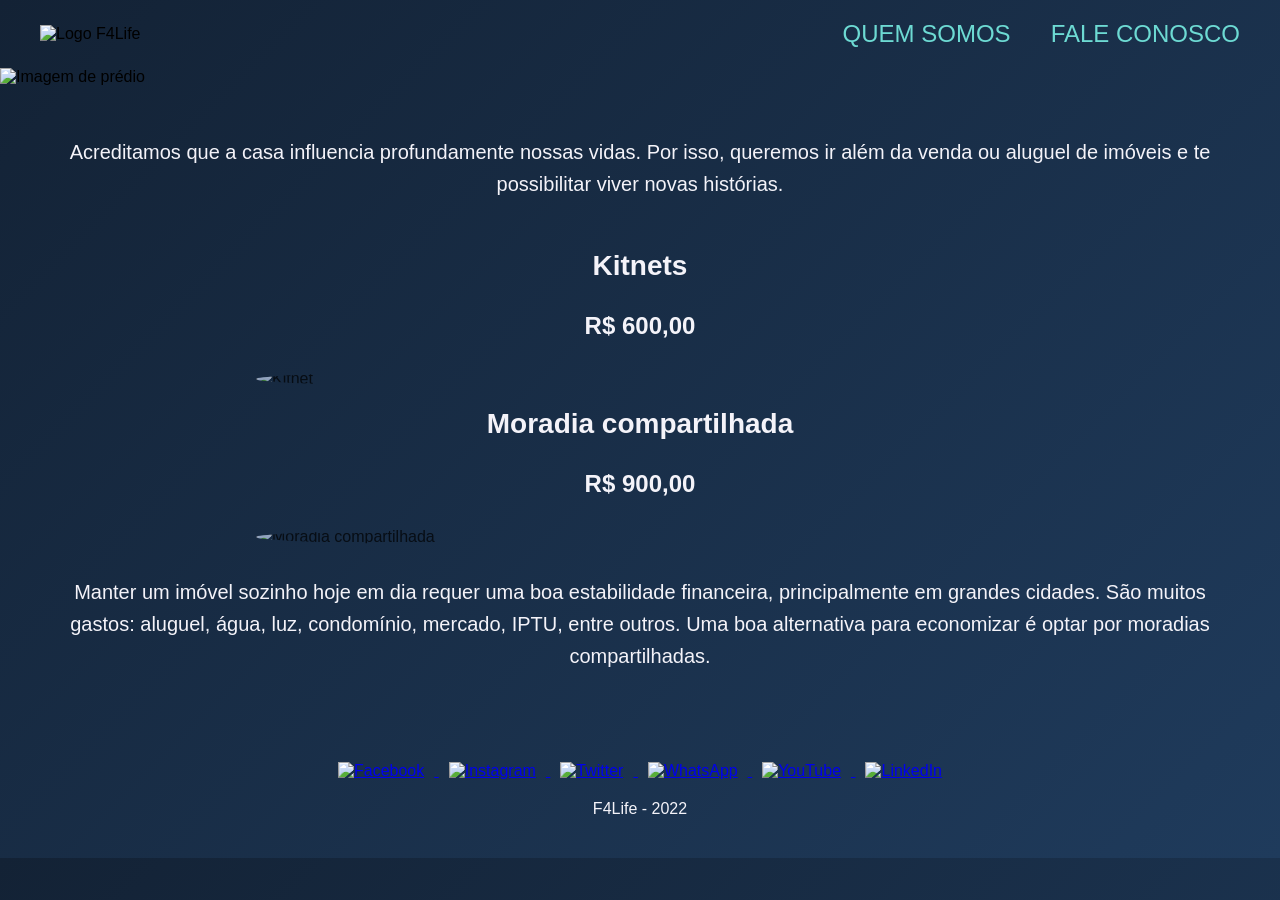
==== index.html @ 7a1ed8a3 "Atualizando layout e css" ====
<!DOCTYPE html>
<html lang="pt-br">
  <head>
    <meta charset="utf-8" />
    <title>F4Life</title>
    <meta name="viewport" content="width=device-width, initial-scale=1.0" />

    <!-- CSS -->
    <link rel="stylesheet" href="reset.css" />
    <link rel="stylesheet" href="style.css" />
    
  </head>

  <body>
    <!-- =========================
         HEADER
    ========================= -->
    <header class="topo">
      <img id="logo" src="assets/f4life.png" alt="Logo F4Life" />

      <nav>
        <ul>
          <li><a href="quem-somos.html">Quem Somos</a></li>
          <li><a href="fale-conosco.html">Fale Conosco</a></li>
        </ul>
      </nav>
    </header>

    <!-- =========================
         CONTEÚDO PRINCIPAL
    ========================= -->
    <main>
      <!-- Imagem principal -->
      <img id="casa1" src="imagens/casa1.jpeg" alt="Imagem de prédio" />

      <!-- Texto principal -->
      <p class="texto principal">
        Acreditamos que a casa influencia profundamente nossas vidas.
        Por isso, queremos ir além da venda ou aluguel de imóveis e te possibilitar
        viver novas histórias.
      </p>

      <!-- Seção 1 -->
      <h1>Kitnets</h1>
      <h2>R$ 600,00</h2>
      <img class="casa23" src="imagens/casa2.jpeg" alt="Kitnet" />

      <!-- Seção 2 -->
      <h1>Moradia compartilhada</h1>
      <h2>R$ 900,00</h2>
      <img class="casa23" src="imagens/casa3.jpeg" alt="Moradia compartilhada" />

      <!-- Texto final -->
      <p class="texto">
        Manter um imóvel sozinho hoje em dia requer uma boa estabilidade
        financeira, principalmente em grandes cidades. São muitos gastos:
        aluguel, água, luz, condomínio, mercado, IPTU, entre outros.
        Uma boa alternativa para economizar é optar por moradias compartilhadas.
      </p>
    </main>

    <!-- =========================
         FOOTER
    ========================= -->
    <footer>
      <section class="redes">
        <a href="https://es-la.facebook.com/">
          <img class="icon" src="imagens/facebook.png" alt="Facebook" />
        </a>

        <a href="https://www.instagram.com/">
          <img class="icon" src="imagens/instagram.png" alt="Instagram" />
        </a>

        <a href="https://twitter.com/">
          <img class="icon" src="imagens/gorjeo.png" alt="Twitter" />
        </a>

        <a href="https://web.whatsapp.com/">
          <img class="icon" src="imagens/whatsapp.png" alt="WhatsApp" />
        </a>

        <a href="https://www.youtube.com/">
          <img class="icon" src="imagens/youtube.png" alt="YouTube" />
        </a>

        <a href="https://www.linkedin.com/">
          <img class="icon" src="imagens/linkedin.png" alt="LinkedIn" />
        </a>
      </section>

      <p>F4Life - 2022</p>
    </footer>
  </body>
</html>
---- style.css ----
/* =========================
   RESET BÁSICO
========================= */

* {
  box-sizing: border-box;
  margin: 0;
  padding: 0;
}


/* =========================
   BODY
========================= */

body {
  background: linear-gradient(135deg, #132235, #1f3b5c);
  font-family: Arial, Helvetica, sans-serif;
}

/* =========================
   HEADER / TOPO
========================= */

.topo {
  display: flex;
  justify-content: space-between; /* logo na esquerda e menu na direita */
  align-items: center; /* alinha verticalmente */
  padding: 20px 40px;
}



/* Logo */
#logo {
  width: 350px;
  height: auto;
  display: block;
}

/* Menu */
nav ul {
  display: flex;
  gap: 40px;
  list-style: none;
}

nav a {
  text-transform: uppercase;
  color: #6ddad3;
  font-size: 24px;
  text-decoration: none;
  transition: color 0.3s ease;
}

nav a:hover {
  color: #f4f3f9;
}




/* =========================
   IMAGEM PRINCIPAL
========================= */

#casa1 {
  width: 100%;
  height: auto;
  display: block;
  margin-bottom: 20px;
  transition: transform 0.3s ease;
}

#casa1:hover {
  transform: scale(1.03);
}

h2 {
  font-size: 1.5rem;
  color: #f4f3f9;
  padding: 10px;
  text-align: center;
}

/* =========================
   TÍTULOS
========================= */

h1,
h2 {
  text-align: center;
  color: #f4f3f9;
  margin-top: 20px;
}

h1 {
  font-size: 28px;
}

h2 {
  font-size: 24px;
  margin-bottom: 20px;
}
/* =========================
   TEXTOS
========================= */

.texto {
  text-align: center;
  font-size: 20px;
  color: #f4f3f9;
  padding: 30px 40px;
  line-height: 1.6;
}



/* =========================
   IMAGENS SECUNDÁRIAS
========================= */

.casa23 {
  width: 60%;
  display: block;
  margin: 0 auto;
  opacity: 0.7;
  border-radius: 50%;
  transition: all 0.5s ease;
}

.casa23:hover {
  width: 70%;
  opacity: 1;
}


/* =========================
   FOOTER
========================= */

footer {
  text-align: center;
  background: url("imagens/bg.jpg");
  padding: 20px 0;
  margin-top: 40px;
}

footer p {
  color: #f4f3f9;
  padding: 20px;
}

/* Ícones das redes */
.icon {
  width: 50px;
  height: 50px;
  margin: 0 10px;
}


/* =========================
   RESPONSIVIDADE
========================= */

@media (max-width: 768px) {

  /* HEADER */
  .topo {
    flex-direction: column;
    text-align: center;
    gap: 20px;
  }

  #logo {
    width: 200px;
  }

  nav ul {
    flex-direction: column;
    gap: 15px;
  }

  nav a {
    font-size: 20px;
  }

  /* TEXTO */
  .texto {
    font-size: 18px;
    padding: 20px;
  }

  /* IMAGENS */
  .casa23 {
    width: 80%;
  }

  .casa23:hover {
    width: 85%;
  }

  /* TÍTULOS */
  h1, h2 {
    font-size: 20px;
  }
}
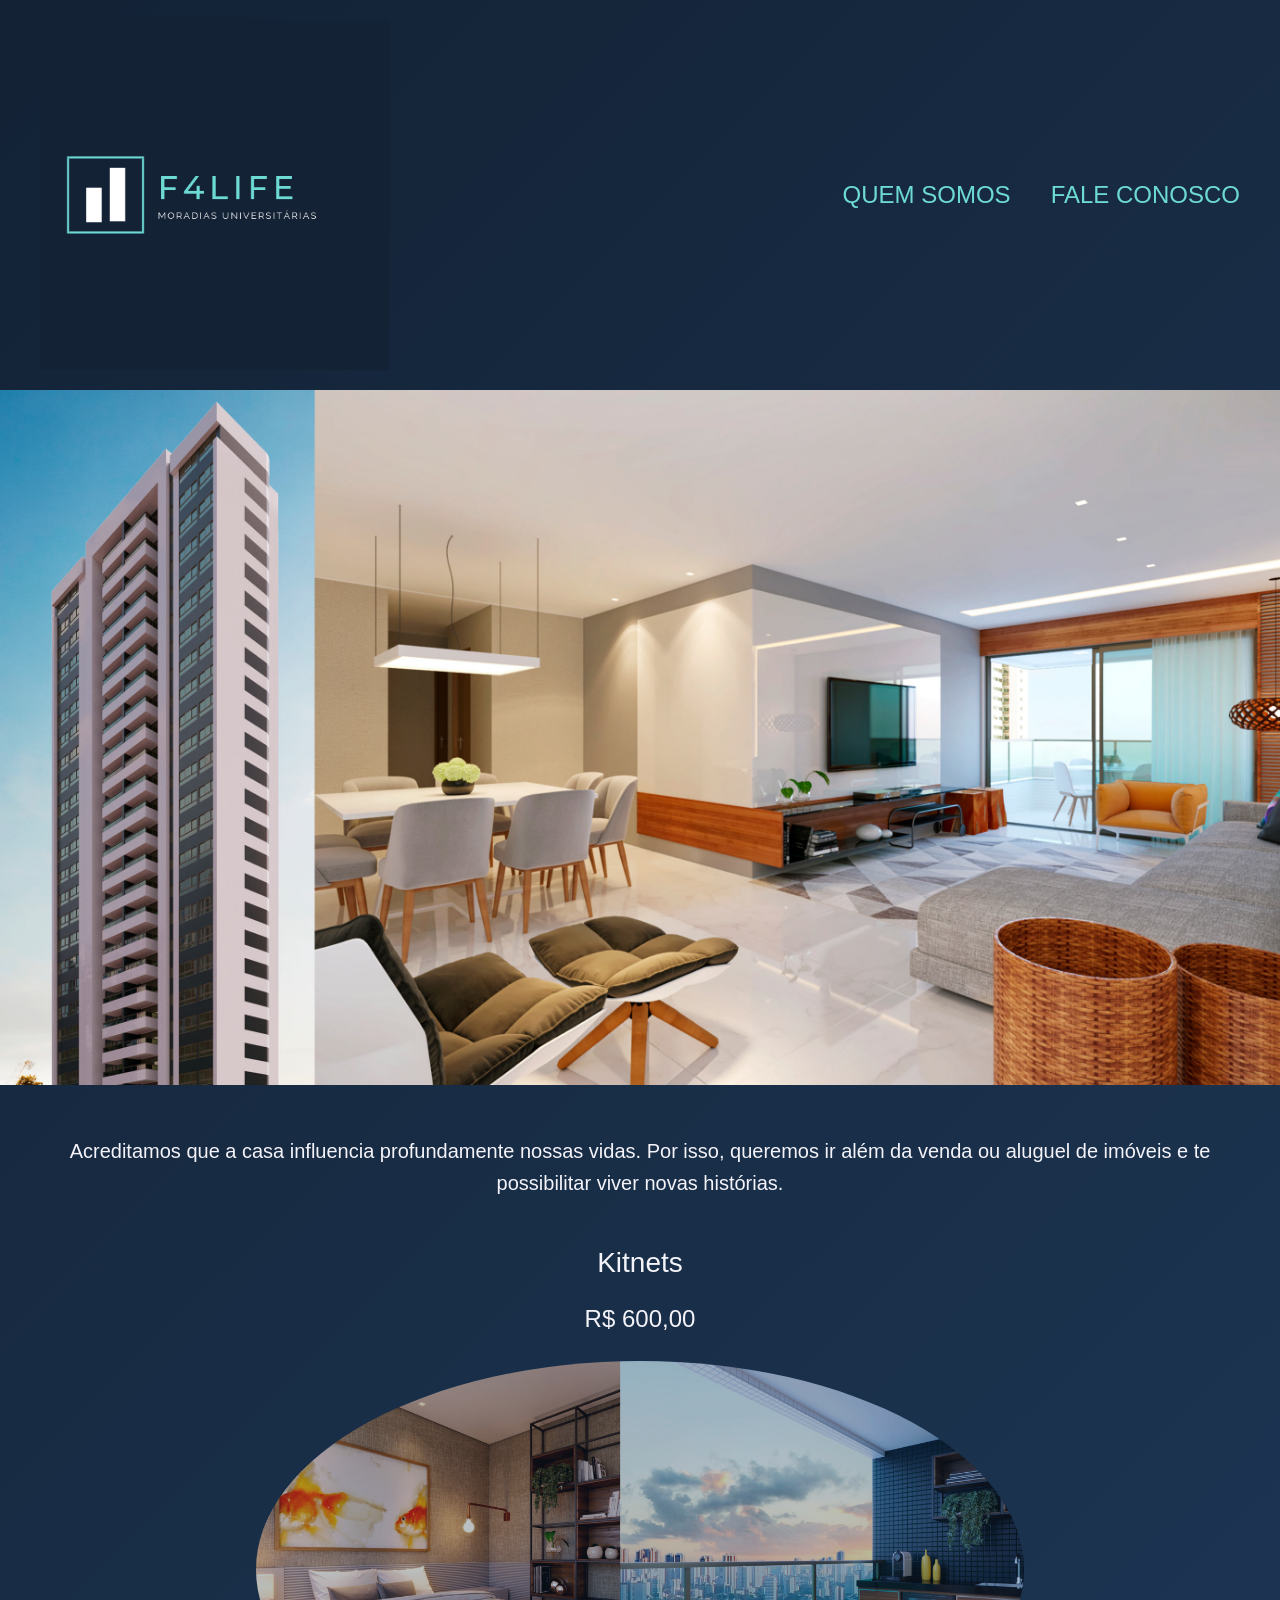
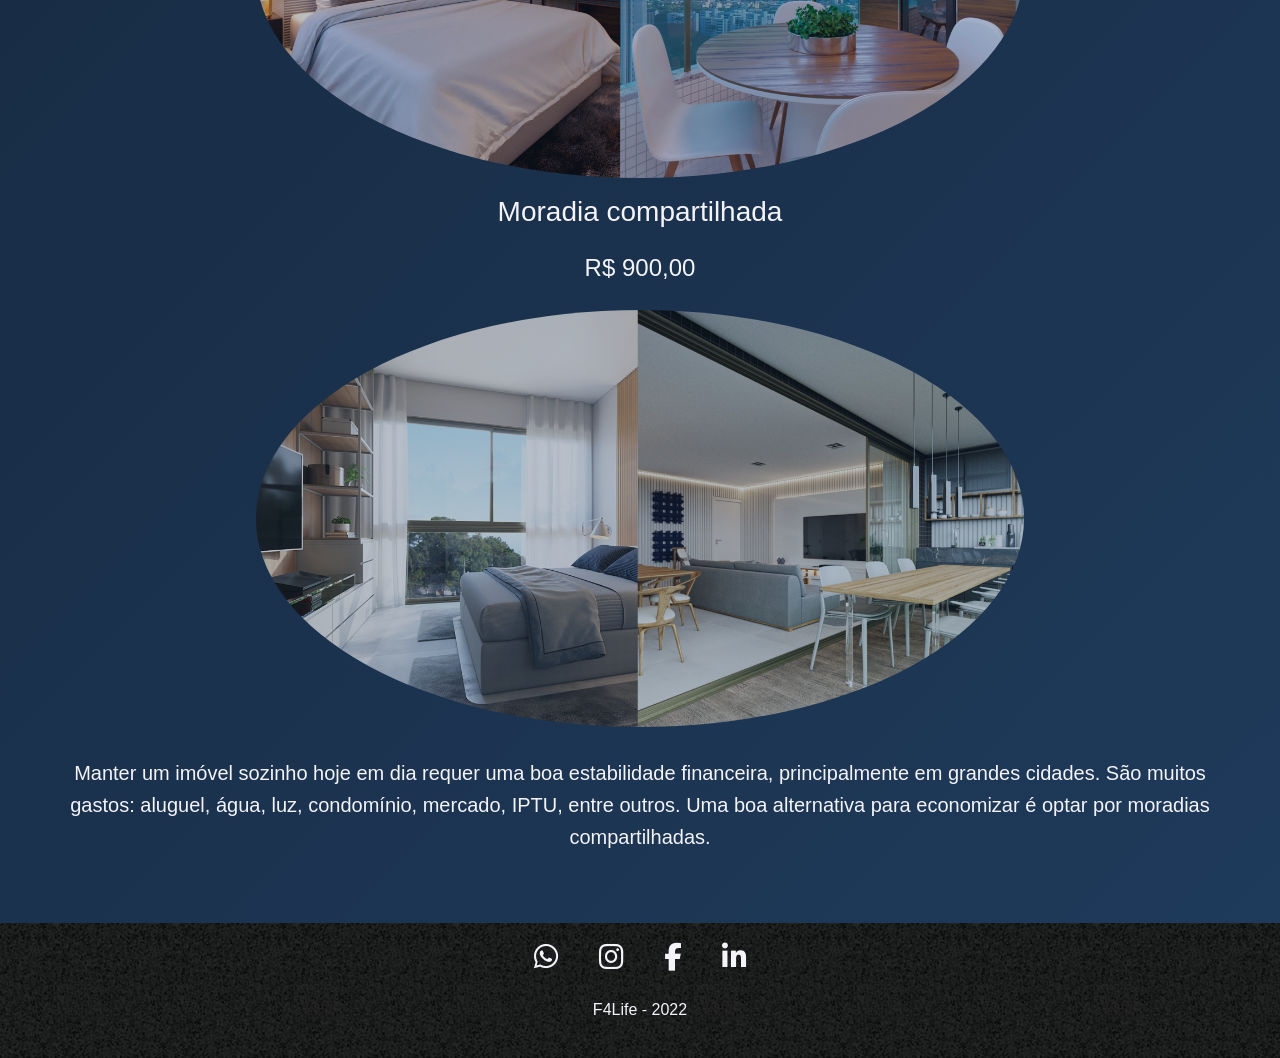
==== commit 3ef5eb17: "fix: move html files to root for GitHub Pages" ====
--- a/index.html
+++ b/index.html
@@ -1,95 +1,91 @@
 <!DOCTYPE html>
 <html lang="pt-br">
-  <head>
-    <meta charset="utf-8" />
-    <title>F4Life</title>
-    <meta name="viewport" content="width=device-width, initial-scale=1.0" />
 
-    <!-- CSS -->
-    <link rel="stylesheet" href="reset.css" />
-    <link rel="stylesheet" href="style.css" />
-    
-  </head>
+<head>
+  <meta charset="utf-8" />
+  <title>F4Life</title>
+  <meta name="viewport" content="width=device-width, initial-scale=1.0" />
+  <link rel="stylesheet" href="https://cdnjs.cloudflare.com/ajax/libs/font-awesome/6.5.2/css/all.min.css">
 
-  <body>
-    <!-- =========================
+  <!-- CSS -->
+  <link rel="stylesheet" href="/CSS/reset.css" />
+  <link rel="stylesheet" href="/CSS/style.css" />
+
+</head>
+
+<body>
+  <!-- =========================
          HEADER
     ========================= -->
-    <header class="topo">
-      <img id="logo" src="assets/f4life.png" alt="Logo F4Life" />
+  <header class="topo">
+    <img id="logo" src="/assets/f4life.png" alt="Logo F4Life" />
 
-      <nav>
-        <ul>
-          <li><a href="quem-somos.html">Quem Somos</a></li>
-          <li><a href="fale-conosco.html">Fale Conosco</a></li>
-        </ul>
-      </nav>
-    </header>
+    <nav>
+      <ul>
+        <li><a href="quem-somos.html">Quem Somos</a></li>
+        <li><a href="fale-conosco.html">Fale Conosco</a></li>
+      </ul>
+    </nav>
+  </header>
 
-    <!-- =========================
+  <!-- =========================
          CONTEÚDO PRINCIPAL
     ========================= -->
-    <main>
-      <!-- Imagem principal -->
-      <img id="casa1" src="imagens/casa1.jpeg" alt="Imagem de prédio" />
+  <main>
+    <!-- Imagem principal -->
+    <img id="casa1" src="/assets/imagens/casa1.jpeg" alt="Imagem de prédio" />
 
-      <!-- Texto principal -->
-      <p class="texto principal">
-        Acreditamos que a casa influencia profundamente nossas vidas.
-        Por isso, queremos ir além da venda ou aluguel de imóveis e te possibilitar
-        viver novas histórias.
-      </p>
+    <!-- Texto principal -->
+    <p class="texto principal">
+      Acreditamos que a casa influencia profundamente nossas vidas.
+      Por isso, queremos ir além da venda ou aluguel de imóveis e te possibilitar
+      viver novas histórias.
+    </p>
 
-      <!-- Seção 1 -->
-      <h1>Kitnets</h1>
-      <h2>R$ 600,00</h2>
-      <img class="casa23" src="imagens/casa2.jpeg" alt="Kitnet" />
+    <!-- Seção 1 -->
+    <h1>Kitnets</h1>
+    <h2>R$ 600,00</h2>
+    <img class="casa23" src="/assets/imagens/casa2.jpeg" alt="Kitnet" />
 
-      <!-- Seção 2 -->
-      <h1>Moradia compartilhada</h1>
-      <h2>R$ 900,00</h2>
-      <img class="casa23" src="imagens/casa3.jpeg" alt="Moradia compartilhada" />
+    <!-- Seção 2 -->
+    <h1>Moradia compartilhada</h1>
+    <h2>R$ 900,00</h2>
+    <img class="casa23" src="/assets/imagens/casa3.jpeg" alt="Moradia compartilhada" />
 
-      <!-- Texto final -->
-      <p class="texto">
-        Manter um imóvel sozinho hoje em dia requer uma boa estabilidade
-        financeira, principalmente em grandes cidades. São muitos gastos:
-        aluguel, água, luz, condomínio, mercado, IPTU, entre outros.
-        Uma boa alternativa para economizar é optar por moradias compartilhadas.
-      </p>
-    </main>
+    <!-- Texto final -->
+    <p class="texto">
+      Manter um imóvel sozinho hoje em dia requer uma boa estabilidade
+      financeira, principalmente em grandes cidades. São muitos gastos:
+      aluguel, água, luz, condomínio, mercado, IPTU, entre outros.
+      Uma boa alternativa para economizar é optar por moradias compartilhadas.
+    </p>
+  </main>
 
-    <!-- =========================
+  <!-- =========================
          FOOTER
     ========================= -->
-    <footer>
-      <section class="redes">
-        <a href="https://es-la.facebook.com/">
-          <img class="icon" src="imagens/facebook.png" alt="Facebook" />
-        </a>
+  <footer>
+    <section class="redes-sociais">
 
-        <a href="https://www.instagram.com/">
-          <img class="icon" src="imagens/instagram.png" alt="Instagram" />
-        </a>
+      <a href="https://web.whatsapp.com/" target="_blank">
+        <i class="fa-brands fa-whatsapp"></i>
+      </a>
 
-        <a href="https://twitter.com/">
-          <img class="icon" src="imagens/gorjeo.png" alt="Twitter" />
-        </a>
+      <a href="https://www.instagram.com/?hl=es" target="_blank">
+        <i class="fa-brands fa-instagram"></i>
+      </a>
 
-        <a href="https://web.whatsapp.com/">
-          <img class="icon" src="imagens/whatsapp.png" alt="WhatsApp" />
-        </a>
+      <a href="https://www.facebook.com/?locale=es_LA" target="_blank">
+        <i class="fa-brands fa-facebook-f"></i>
+      </a>
 
-        <a href="https://www.youtube.com/">
-          <img class="icon" src="imagens/youtube.png" alt="YouTube" />
-        </a>
+      <a href="https://www.linkedin.com/" target="_blank">
+        <i class="fa-brands fa-linkedin-in"></i>
+      </a>
+    </section>
 
-        <a href="https://www.linkedin.com/">
-          <img class="icon" src="imagens/linkedin.png" alt="LinkedIn" />
-        </a>
-      </section>
+    <p>F4Life - 2022</p>
+  </footer>
+</body>
 
-      <p>F4Life - 2022</p>
-    </footer>
-  </body>
 </html>
--- a/CSS/style.css
+++ b/CSS/style.css
@@ -0,0 +1,220 @@
+/* =========================
+   RESET BÁSICO
+========================= */
+
+* {
+  box-sizing: border-box;
+  margin: 0;
+  padding: 0;
+}
+
+
+/* =========================
+   BODY
+========================= */
+
+body {
+  background: linear-gradient(135deg, #132235, #1f3b5c);
+  font-family: Arial, Helvetica, sans-serif;
+}
+
+/* =========================
+   HEADER / TOPO
+========================= */
+
+.topo {
+  display: flex;
+  justify-content: space-between; /* logo na esquerda e menu na direita */
+  align-items: center; /* alinha verticalmente */
+  padding: 20px 40px;
+}
+
+
+
+/* Logo */
+#logo {
+  width: 350px;
+  height: auto;
+  display: block;
+}
+
+/* Menu */
+nav ul {
+  display: flex;
+  gap: 40px;
+  list-style: none;
+}
+
+nav a {
+  text-transform: uppercase;
+  color: #6ddad3;
+  font-size: 24px;
+  text-decoration: none;
+  transition: color 0.3s ease;
+}
+
+nav a:hover {
+  color: #f4f3f9;
+}
+
+
+
+
+/* =========================
+   IMAGEM PRINCIPAL
+========================= */
+
+#casa1 {
+  width: 100%;
+  height: auto;
+  display: block;
+  margin-bottom: 20px;
+  transition: transform 0.3s ease;
+}
+
+#casa1:hover {
+  transform: scale(1.03);
+}
+
+h2 {
+  font-size: 1.5rem;
+  color: #f4f3f9;
+  padding: 10px;
+  text-align: center;
+}
+
+/* =========================
+   TÍTULOS
+========================= */
+
+h1,
+h2 {
+  text-align: center;
+  color: #f4f3f9;
+  margin-top: 20px;
+}
+
+h1 {
+  font-size: 28px;
+}
+
+h2 {
+  font-size: 24px;
+  margin-bottom: 20px;
+}
+/* =========================
+   TEXTOS
+========================= */
+
+.texto {
+  text-align: center;
+  font-size: 20px;
+  color: #f4f3f9;
+  padding: 30px 40px;
+  line-height: 1.6;
+}
+
+
+
+/* =========================
+   IMAGENS SECUNDÁRIAS
+========================= */
+
+.casa23 {
+  width: 60%;
+  display: block;
+  margin: 0 auto;
+  opacity: 0.7;
+  border-radius: 50%;
+  transition: all 0.5s ease;
+}
+
+.casa23:hover {
+  width: 70%;
+  opacity: 1;
+}
+
+
+/* =========================
+   FOOTER
+========================= */
+
+footer {
+  text-align: center;
+  background: url("/assets/imagens/bg.jpg");
+  padding: 20px 0;
+  margin-top: 40px;
+}
+
+footer p{
+
+  color: #f4f3f9;
+  padding: 20px;
+  margin-top: 10px;
+}
+
+/* Ícones das redes */
+.redes-sociais {
+  display: flex;
+  justify-content: center;
+  gap: 40px;
+}
+
+.redes-sociais a {
+  font-size: 28px;
+  color: #f4f3f9;
+  text-decoration: none;
+  transition: 0.3s;
+}
+
+.redes-sociais a:hover {
+  color: #c9a66b;
+}
+
+
+/* =========================
+   RESPONSIVIDADE
+========================= */
+
+@media (max-width: 768px) {
+
+  /* HEADER */
+  .topo {
+    flex-direction: column;
+    text-align: center;
+    gap: 20px;
+  }
+
+  #logo {
+    width: 200px;
+  }
+
+  nav ul {
+    flex-direction: column;
+    gap: 15px;
+  }
+
+  nav a {
+    font-size: 20px;
+  }
+
+  /* TEXTO */
+  .texto {
+    font-size: 18px;
+    padding: 20px;
+  }
+
+  /* IMAGENS */
+  .casa23 {
+    width: 80%;
+  }
+
+  .casa23:hover {
+    width: 85%;
+  }
+
+  /* TÍTULOS */
+  h1, h2 {
+    font-size: 20px;
+  }
+}
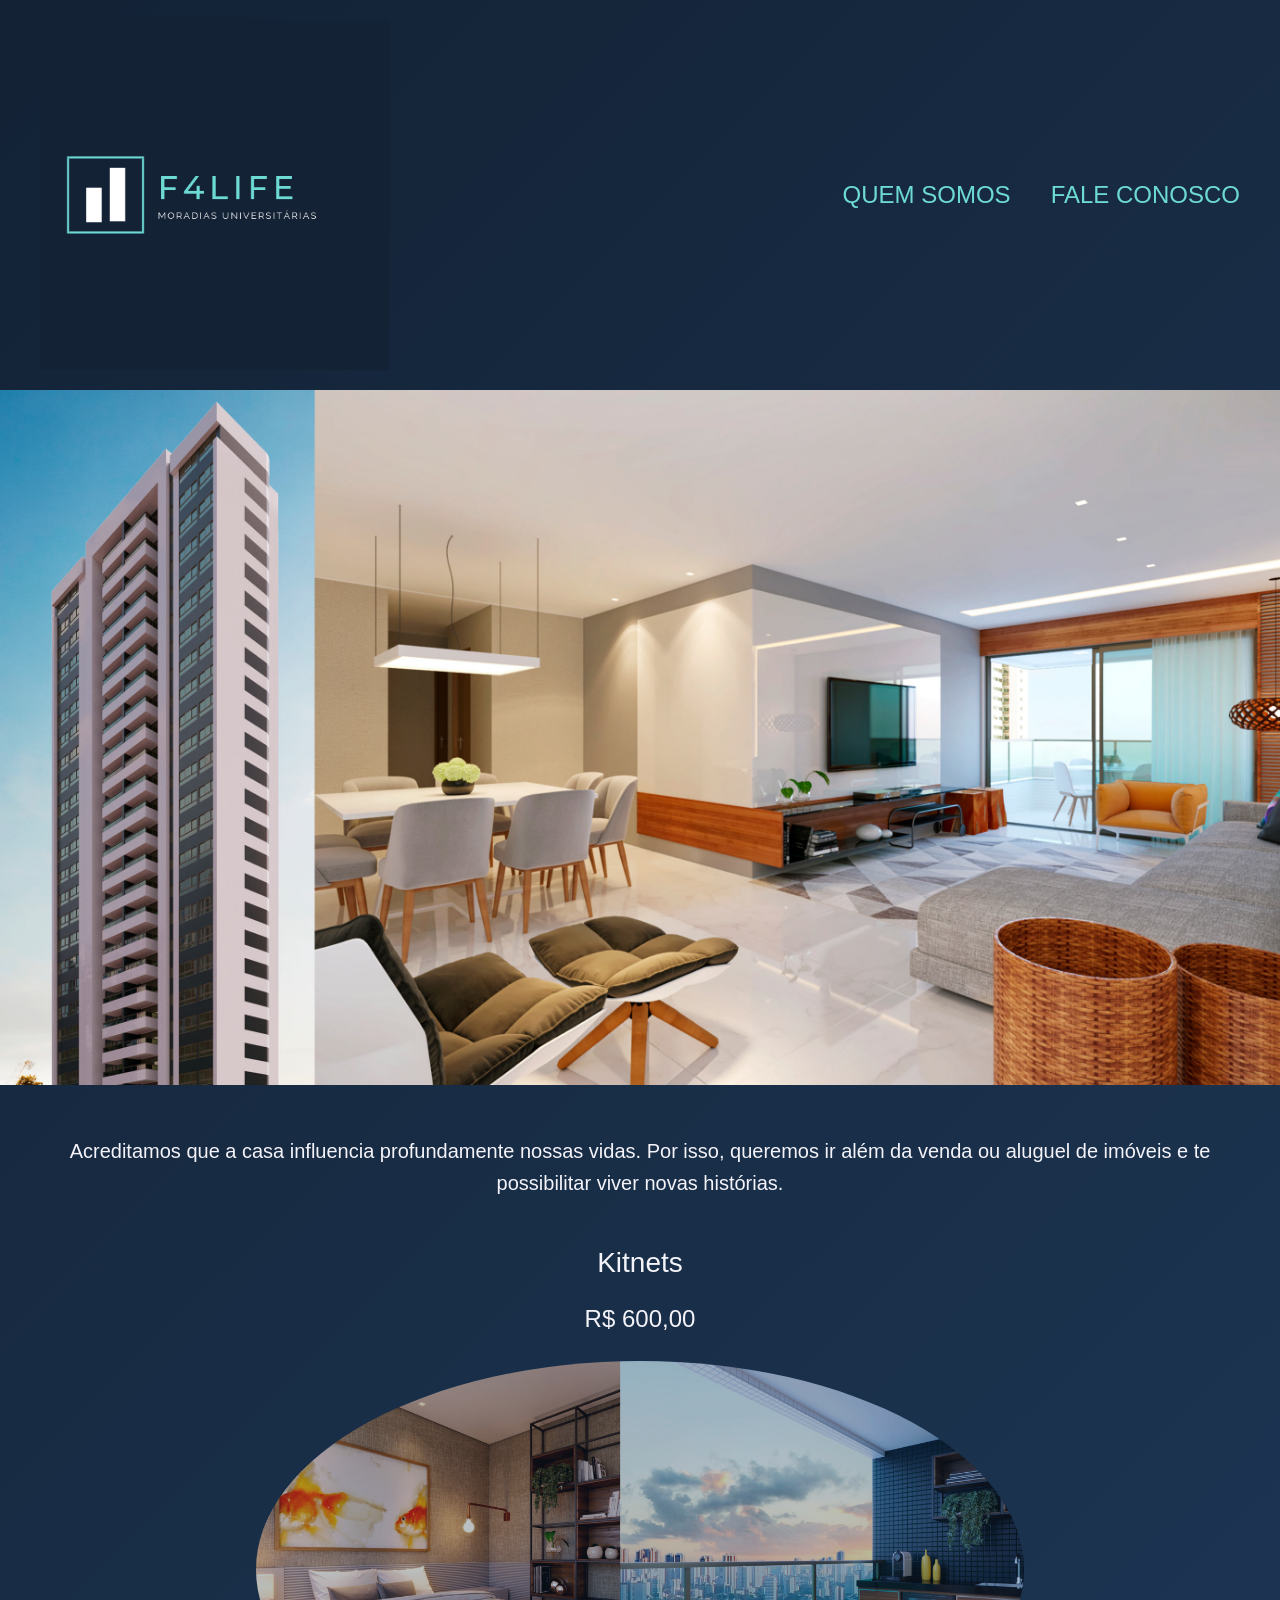
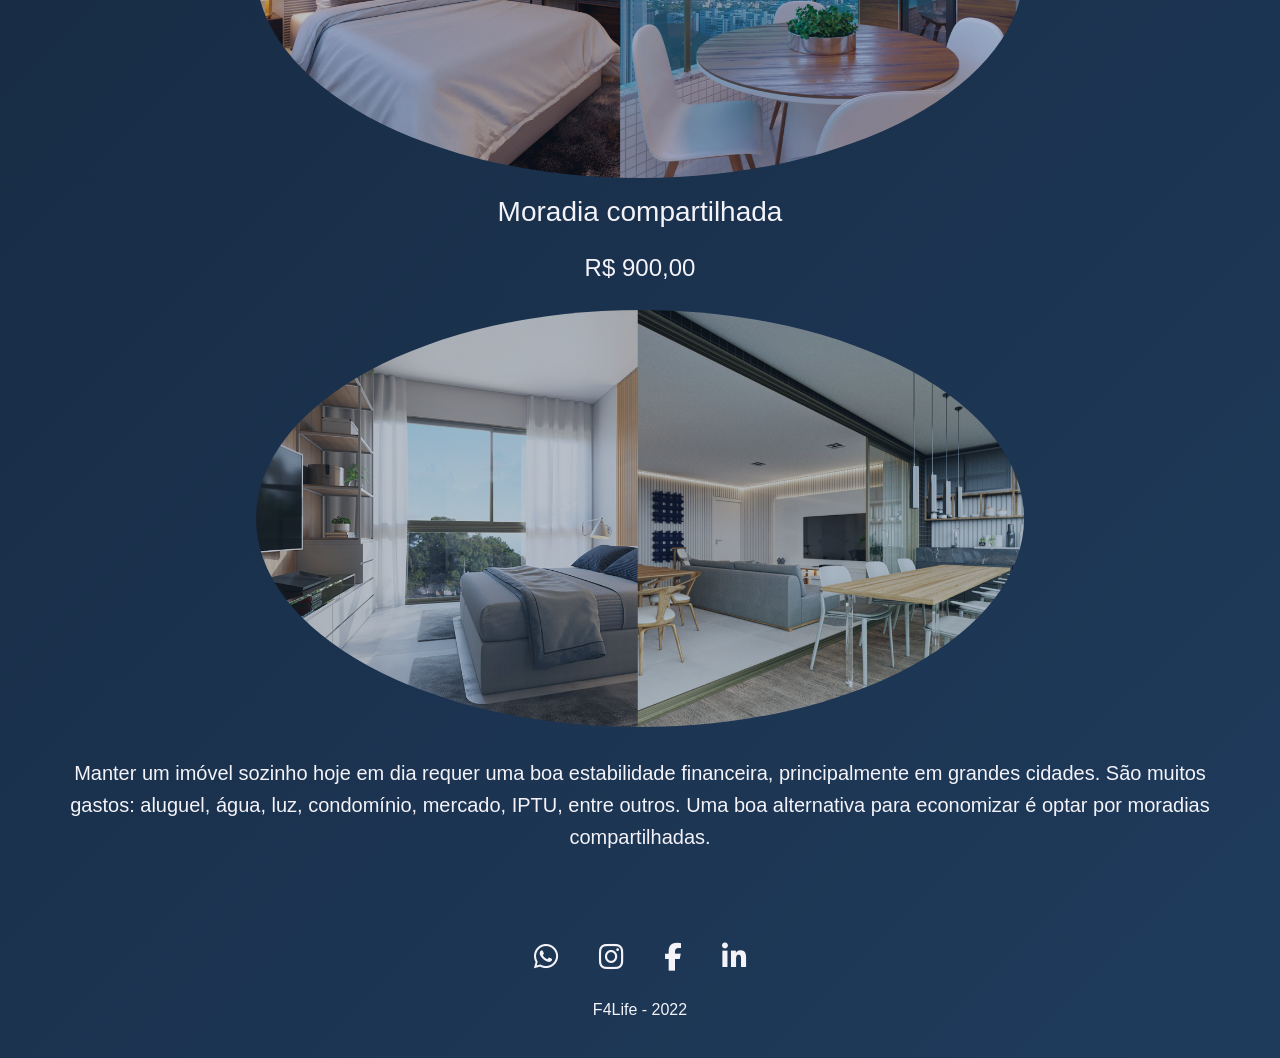
==== commit 22fb7b3c: "fix: correct paths after moving html files" ====
--- a/index.html
+++ b/index.html
@@ -8,8 +8,8 @@
   <link rel="stylesheet" href="https://cdnjs.cloudflare.com/ajax/libs/font-awesome/6.5.2/css/all.min.css">
 
   <!-- CSS -->
-  <link rel="stylesheet" href="/CSS/reset.css" />
-  <link rel="stylesheet" href="/CSS/style.css" />
+  <link rel="stylesheet" href="CSS/reset.css" />
+  <link rel="stylesheet" href="CSS/style.css" />
 
 </head>
 
@@ -18,7 +18,7 @@
          HEADER
     ========================= -->
   <header class="topo">
-    <img id="logo" src="/assets/f4life.png" alt="Logo F4Life" />
+    <img id="logo" src="assets/f4life.png" alt="Logo F4Life" />
 
     <nav>
       <ul>
@@ -33,7 +33,7 @@
     ========================= -->
   <main>
     <!-- Imagem principal -->
-    <img id="casa1" src="/assets/imagens/casa1.jpeg" alt="Imagem de prédio" />
+    <img id="casa1" src="assets/imagens/casa1.jpeg" alt="Imagem de prédio" />
 
     <!-- Texto principal -->
     <p class="texto principal">
@@ -45,12 +45,12 @@
     <!-- Seção 1 -->
     <h1>Kitnets</h1>
     <h2>R$ 600,00</h2>
-    <img class="casa23" src="/assets/imagens/casa2.jpeg" alt="Kitnet" />
+    <img class="casa23" src="assets/imagens/casa2.jpeg" alt="Kitnet" />
 
     <!-- Seção 2 -->
     <h1>Moradia compartilhada</h1>
     <h2>R$ 900,00</h2>
-    <img class="casa23" src="/assets/imagens/casa3.jpeg" alt="Moradia compartilhada" />
+    <img class="casa23" src="assets/imagens/casa3.jpeg" alt="Moradia compartilhada" />
 
     <!-- Texto final -->
     <p class="texto">
--- a/CSS/style.css
+++ b/CSS/style.css
@@ -141,7 +141,7 @@
 
 footer {
   text-align: center;
-  background: url("/assets/imagens/bg.jpg");
+  background: url("assets/imagens/bg.jpg");
   padding: 20px 0;
   margin-top: 40px;
 }
